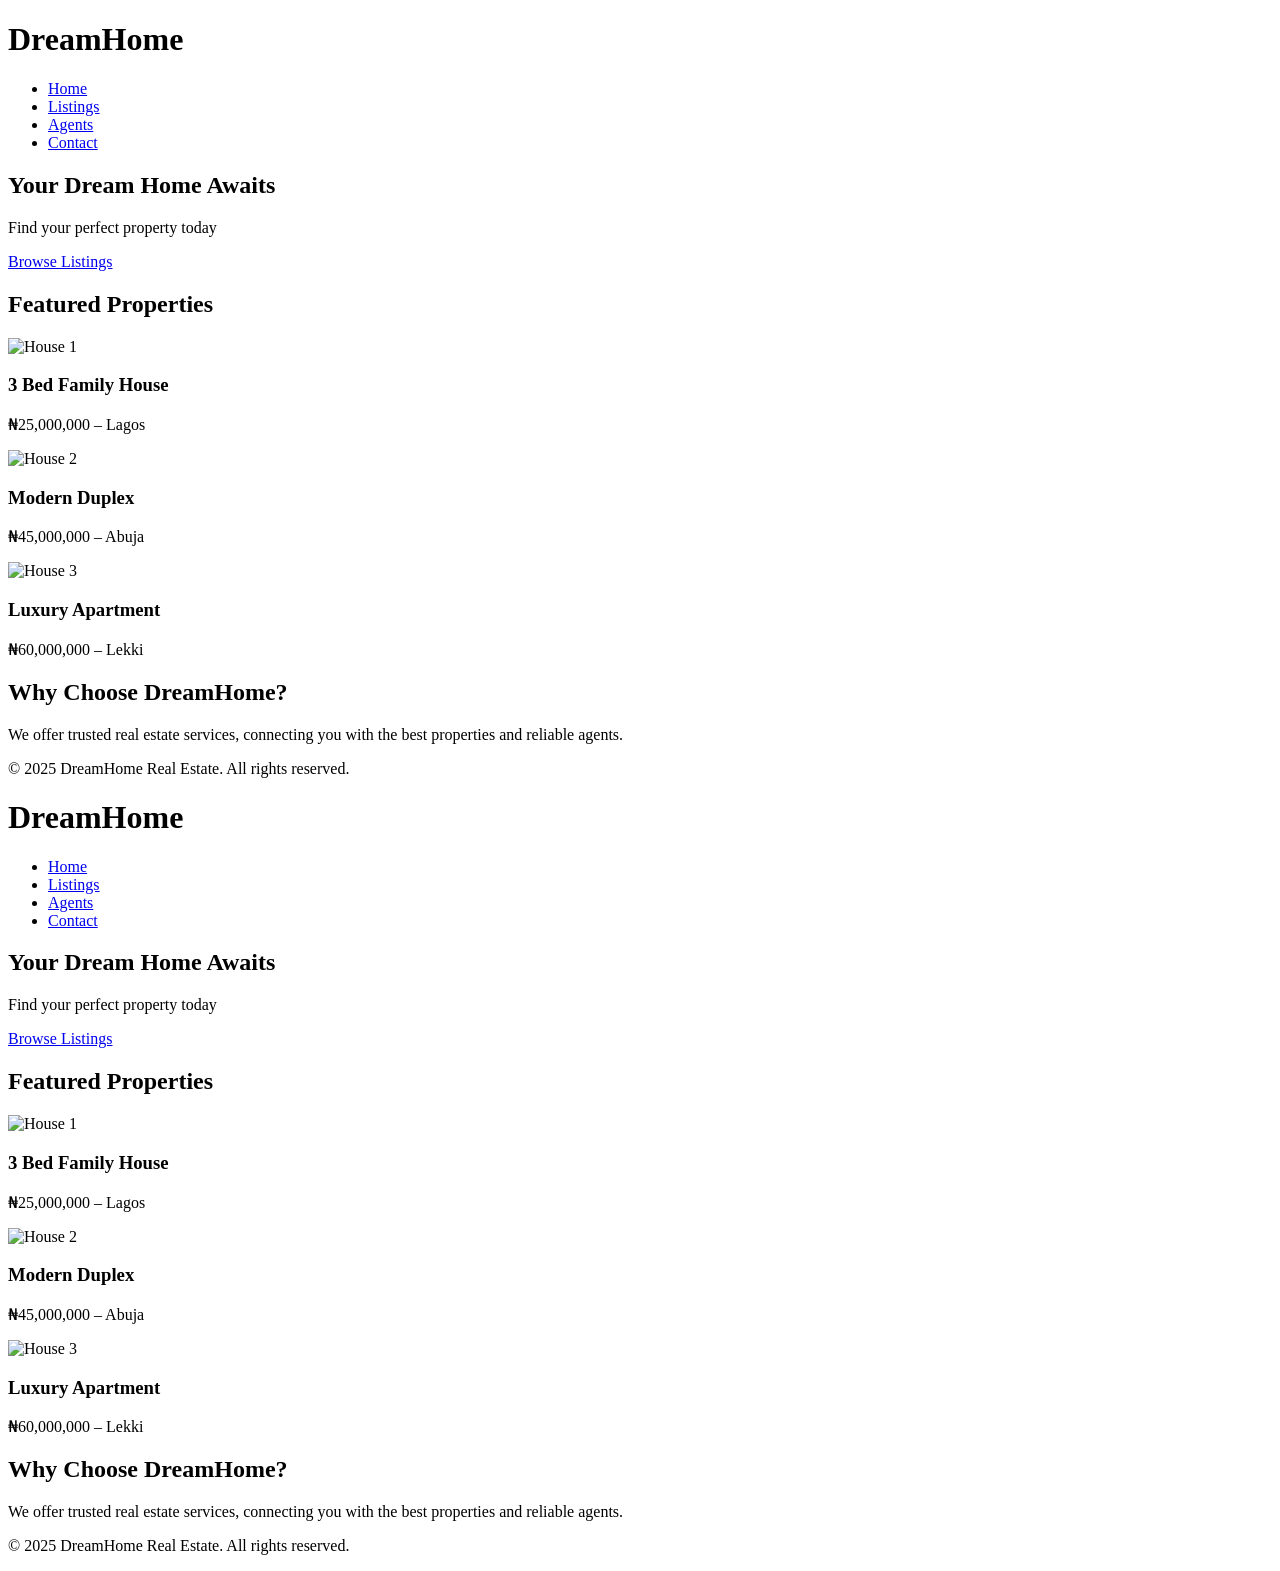
==== index.html @ 2a5d6991 "Rename estate.html to index.html" ====
<!DOCTYPE html>
<html lang="en">
<head>
  <meta charset="UTF-8" />
  <meta name="viewport" content="width=device-width, initial-scale=1.0" />
  <title>DreamHome - Real Estate</title>
  <link rel="stylesheet" href="esate.css" />
</head>
<body>
  <header>
    <div class="container"><!DOCTYPE html>
<html lang="en">
<head>
  <meta charset="UTF-8" />
  <meta name="viewport" content="width=device-width, initial-scale=1.0" />
  <title>DreamHome - Real Estate</title>
  <link rel="stylesheet" href="style.css" />
</head>
<body>
  <header>
    <div class="container">
      <h1>DreamHome</h1>
      <nav>
        <ul>
          <li><a href="#">Home</a></li>
          <li><a href="#">Listings</a></li>
          <li><a href="#">Agents</a></li>
          <li><a href="#">Contact</a></li>
        </ul>
      </nav>
    </div>
  </header>

  <section class="hero">
    <div class="hero-text">
      <h2>Your Dream Home Awaits</h2>
      <p>Find your perfect property today</p>
      <a href="#" class="btn">Browse Listings</a>
    </div>
  </section>

  <section class="properties">
    <div class="container">
      <h2>Featured Properties</h2>
      <div class="property-grid">
        <div class="property-card">
          <img src="https://via.placeholder.com/300x200" alt="House 1">
          <h3>3 Bed Family House</h3>
          <p>₦25,000,000 – Lagos</p>
        </div>
        <div class="property-card">
          <img src="https://via.placeholder.com/300x200" alt="House 2">
          <h3>Modern Duplex</h3>
          <p>₦45,000,000 – Abuja</p>
        </div>
        <div class="property-card">
          <img src="https://via.placeholder.com/300x200" alt="House 3">
          <h3>Luxury Apartment</h3>
          <p>₦60,000,000 – Lekki</p>
        </div>
      </div>
    </div>
  </section>

  <section class="about">
    <div class="container">
      <h2>Why Choose DreamHome?</h2>
      <p>We offer trusted real estate services, connecting you with the best properties and reliable agents.</p>
    </div>
  </section>

  <footer>
    <div class="container">
      <p>&copy; 2025 DreamHome Real Estate. All rights reserved.</p>
    </div>
  </footer>
</body>
</html>

      <h1>DreamHome</h1>
      <nav>
        <ul>
          <li><a href="#">Home</a></li>
          <li><a href="#">Listings</a></li>
          <li><a href="#">Agents</a></li>
          <li><a href="#">Contact</a></li>
        </ul>
      </nav>
    </div>
  </header>

  <section class="hero">
    <div class="hero-text">
      <h2>Your Dream Home Awaits</h2>
      <p>Find your perfect property today</p>
      <a href="#" class="btn">Browse Listings</a>
    </div>
  </section>

  <section class="properties">
    <div class="container">
      <h2>Featured Properties</h2>
      <div class="property-grid">
        <div class="property-card">
          <img src="https://via.placeholder.com/300x200" alt="House 1">
          <h3>3 Bed Family House</h3>
          <p>₦25,000,000 – Lagos</p>
        </div>
        <div class="property-card">
          <img src="https://via.placeholder.com/300x200" alt="House 2">
          <h3>Modern Duplex</h3>
          <p>₦45,000,000 – Abuja</p>
        </div>
        <div class="property-card">
          <img src="https://via.placeholder.com/300x200" alt="House 3">
          <h3>Luxury Apartment</h3>
          <p>₦60,000,000 – Lekki</p>
        </div>
      </div>
    </div>
  </section>

  <section class="about">
    <div class="container">
      <h2>Why Choose DreamHome?</h2>
      <p>We offer trusted real estate services, connecting you with the best properties and reliable agents.</p>
    </div>
  </section>

  <footer>
    <div class="container">
      <p>&copy; 2025 DreamHome Real Estate. All rights reserved.</p>
    </div>
  </footer>
</body>
</html>
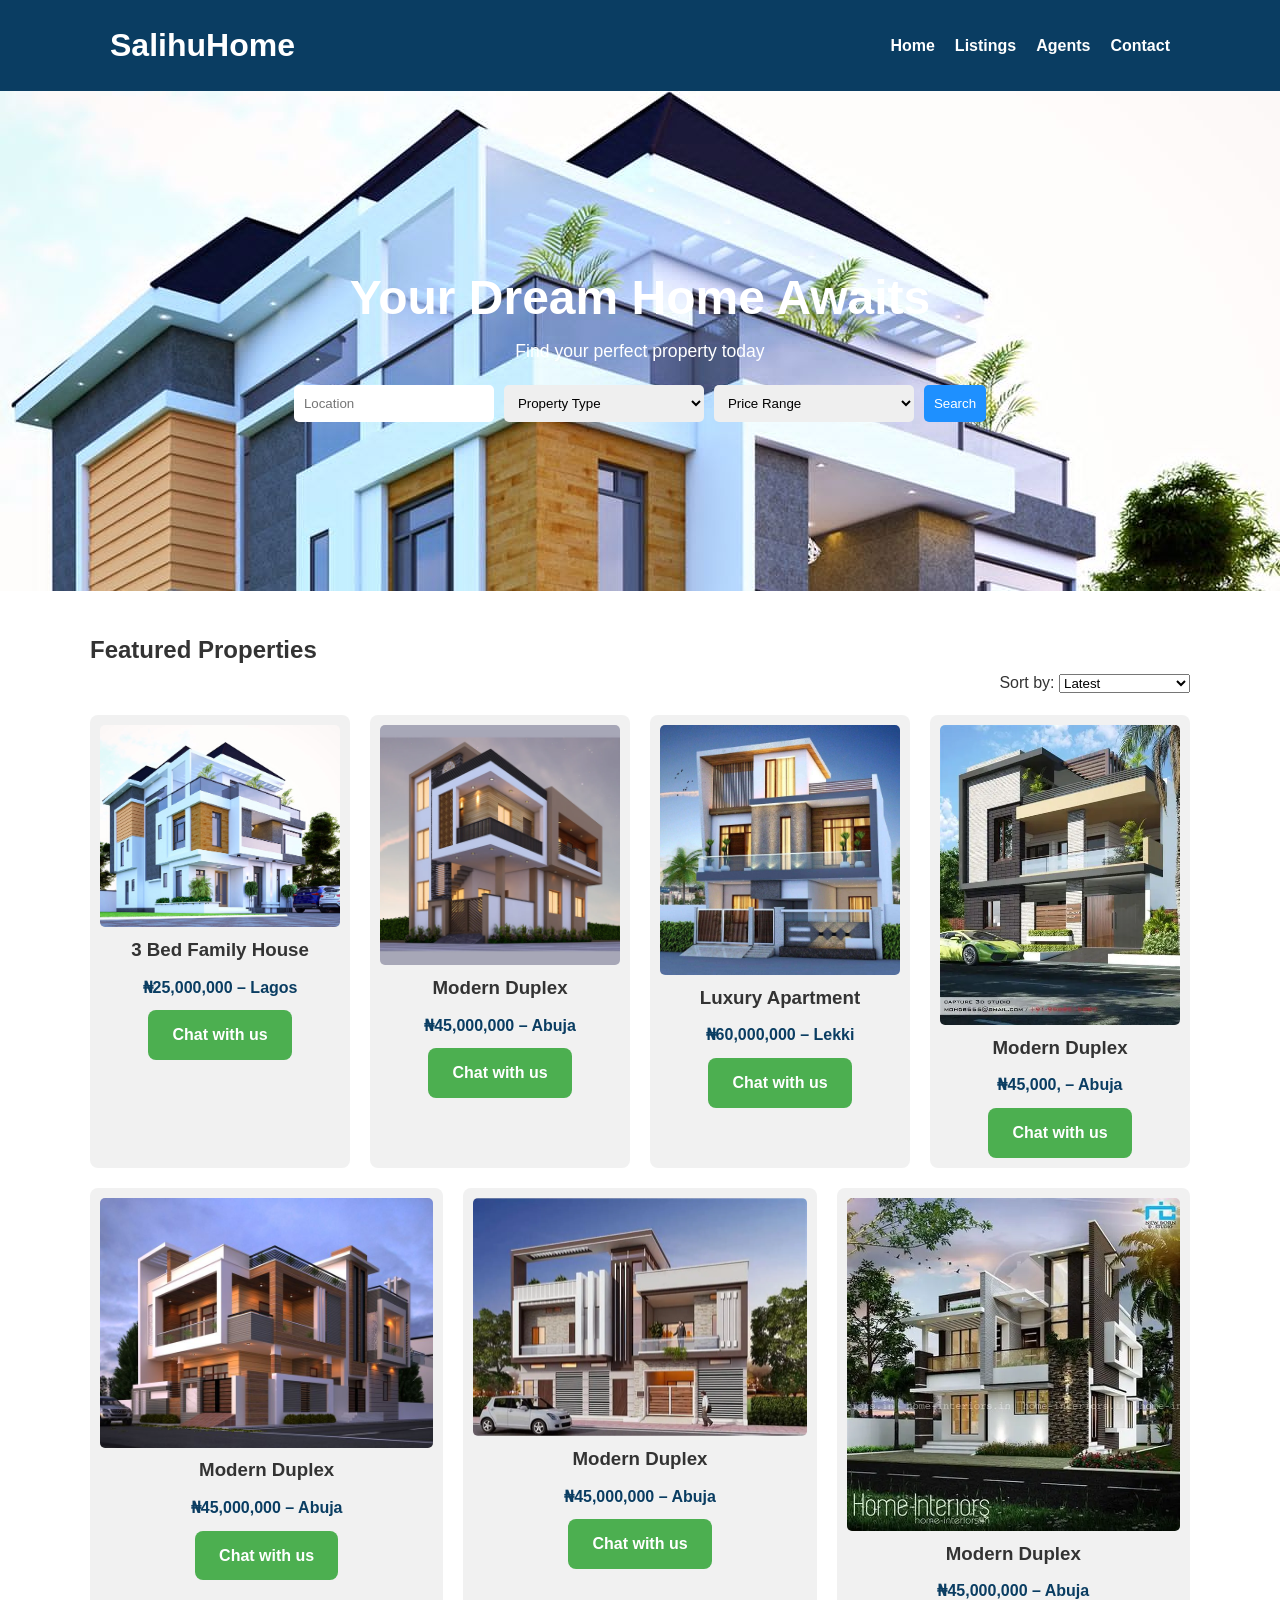
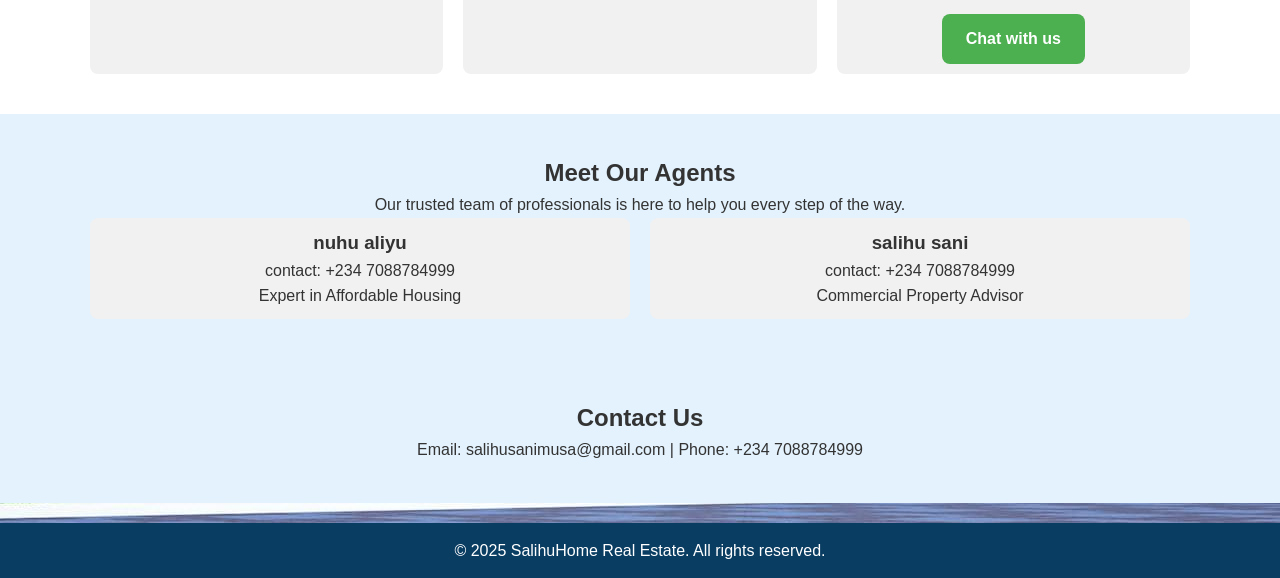
==== commit 1c860a33: "Update index.html" ====
--- a/index.html
+++ b/index.html
@@ -1,136 +1,173 @@
-<!DOCTYPE html>
+   <!DOCTYPE html>
 <html lang="en">
 <head>
   <meta charset="UTF-8" />
   <meta name="viewport" content="width=device-width, initial-scale=1.0" />
-  <title>DreamHome - Real Estate</title>
-  <link rel="stylesheet" href="esate.css" />
+  <title>SalihuHome - Real Estate</title>
+  <link rel="stylesheet" href="index.css" />
 </head>
-<body>
+<body style="background:url('./SGRL-3.jpg')">
+  <!-- HEADER -->
   <header>
-    <div class="container"><!DOCTYPE html>
-<html lang="en">
-<head>
-  <meta charset="UTF-8" />
-  <meta name="viewport" content="width=device-width, initial-scale=1.0" />
-  <title>DreamHome - Real Estate</title>
-  <link rel="stylesheet" href="style.css" />
-</head>
-<body>
-  <header>
-    <div class="container">
-      <h1>DreamHome</h1>
-      <nav>
+    <div class="container header-container">
+      <h1>SalihuHome</h1>
+
+      <!-- Hamburger Menu Icon -->
+      <div class="menu-toggle" id="menu-toggle">
+        ☰
+      </div>
+       
+      <nav id="nav-menu">
         <ul>
-          <li><a href="#">Home</a></li>
-          <li><a href="#">Listings</a></li>
-          <li><a href="#">Agents</a></li>
-          <li><a href="#">Contact</a></li>
+          <li><a href="#home">Home</a></li>
+          <li><a href="#listings">Listings</a></li>
+          <li><a href="#agents">Agents</a></li>
+          <li><a href="#contact">Contact</a></li>
         </ul>
       </nav>
     </div>
+
   </header>
-
-  <section class="hero">
+  <!-- HERO SECTION -->
+  <section id="home" class="hero">
     <div class="hero-text">
       <h2>Your Dream Home Awaits</h2>
       <p>Find your perfect property today</p>
-      <a href="#" class="btn">Browse Listings</a>
-    </div>
+
+      <!-- SEARCH BAR -->
+      <form class="search-bar">
+        <input type="text" placeholder="Location" />
+        <select>
+          <option value="">Property Type</option>
+          <option value="house">House</option>
+          <option value="apartment">Apartment</option>
+          <option value="duplex">Duplex</option>
+        </select>
+        <select>
+          <option value="">Price Range</option>
+          <option value="0-10000000">₦0 - ₦10M</option>
+          <option value="10000000-30000000">₦10M - ₦30M</option>
+          <option value="30000000-100000000">₦30M+</option>
+        </select>
+        <button type="submit">Search</button>
+      </form>
+    </div>   
   </section>
 
-  <section class="properties">
+  <!-- LISTINGS -->
+  <section id="listings" class="properties">
     <div class="container">
       <h2>Featured Properties</h2>
+      <div class="filter-bar">
+        <label>Sort by:
+          <select>
+            <option value="latest">Latest</option>
+            <option value="price-low">Price: Low to High</option>
+            <option value="price-high">Price: High to Low</option>
+          </select>
+        </label>
+      </div>
       <div class="property-grid">
         <div class="property-card">
-          <img src="https://via.placeholder.com/300x200" alt="House 1">
+          <img src="SGRL-3.jpg" alt="House 1">
           <h3>3 Bed Family House</h3>
-          <p>₦25,000,000 – Lagos</p>
+          <p class="price">₦25,000,000 – Lagos</p>
+          <a href="https://wa.link/f64bja" class="btn-link">Chat with us</a>
         </div>
         <div class="property-card">
-          <img src="https://via.placeholder.com/300x200" alt="House 2">
+          <img src="image 2.webp" alt="House 2">
           <h3>Modern Duplex</h3>
-          <p>₦45,000,000 – Abuja</p>
+          <p class="price">₦45,000,000 – Abuja</p>
+          <a href="https://wa.link/f64bja" class="btn-link">Chat with us</a>
         </div>
         <div class="property-card">
-          <img src="https://via.placeholder.com/300x200" alt="House 3">
+          <img src="2ee3f53266ddf2e5c3c57dd24f339f67.jpg" alt="House 3">
           <h3>Luxury Apartment</h3>
-          <p>₦60,000,000 – Lekki</p>
+          <p class="price">₦60,000,000 – Lekki</p>
+          <a href="https://wa.link/f64bja" class="btn-link">Chat with us</a>
+        </div>
+        <div class="property-card">
+          <img src="OIP.webp" alt="House 2">
+          <h3>Modern Duplex</h3>
+          <p class="price">₦45,000, – Abuja</p>
+          <a href="https://wa.link/f64bja" class="btn-link">Chat with us</a>
+        </div>
+         <div class="property-card">
+          <img src="6fd0834ee2c5324de28566186cab74e6.jpg" alt="House 2">
+          <h3>Modern Duplex</h3>
+          <p class="price">₦45,000,000 – Abuja</p>
+          <a href="https://wa.link/f64bja" class="btn-link">Chat with us</a>
+        </div>
+        <div class="property-card">
+          <img src="OIP (2).webp" alt="House 2">
+          <h3>Modern Duplex</h3>
+          <p class="price">₦45,000,000 – Abuja</p>
+          <a href="https://wa.link/f64bja" class="btn-link">Chat with us</a>
+        </div>
+         <div class="property-card">
+          <img src="OIP (1).webp" alt="House 2">
+          <h3>Modern Duplex</h3>
+          <p class="price">₦45,000,000 – Abuja</p>
+          <a href="https://wa.link/f64bja" class="btn-link">Chat with us</a>
         </div>
       </div>
     </div>
   </section>
 
-  <section class="about">
+  <!-- AGENTS -->
+  <section id="agents" class="about">
     <div class="container">
-      <h2>Why Choose DreamHome?</h2>
-      <p>We offer trusted real estate services, connecting you with the best properties and reliable agents.</p>
-    </div>
-  </section>
-
-  <footer>
-    <div class="container">
-      <p>&copy; 2025 DreamHome Real Estate. All rights reserved.</p>
-    </div>
-  </footer>
-</body>
-</html>
-
-      <h1>DreamHome</h1>
-      <nav>
-        <ul>
-          <li><a href="#">Home</a></li>
-          <li><a href="#">Listings</a></li>
-          <li><a href="#">Agents</a></li>
-          <li><a href="#">Contact</a></li>
-        </ul>
-      </nav>
-    </div>
-  </header>
-
-  <section class="hero">
-    <div class="hero-text">
-      <h2>Your Dream Home Awaits</h2>
-      <p>Find your perfect property today</p>
-      <a href="#" class="btn">Browse Listings</a>
-    </div>
-  </section>
-
-  <section class="properties">
-    <div class="container">
-      <h2>Featured Properties</h2>
+      <h2>Meet Our Agents</h2>
+      <p>Our trusted team of professionals is here to help you every step of the way.</p>
       <div class="property-grid">
         <div class="property-card">
-          <img src="https://via.placeholder.com/300x200" alt="House 1">
-          <h3>3 Bed Family House</h3>
-          <p>₦25,000,000 – Lagos</p>
+          <h3>nuhu aliyu</h3>
+          <p> contact: +234 7088784999</p>
+          <p>Expert in Affordable Housing</p>
         </div>
         <div class="property-card">
-          <img src="https://via.placeholder.com/300x200" alt="House 2">
-          <h3>Modern Duplex</h3>
-          <p>₦45,000,000 – Abuja</p>
-        </div>
-        <div class="property-card">
-          <img src="https://via.placeholder.com/300x200" alt="House 3">
-          <h3>Luxury Apartment</h3>
-          <p>₦60,000,000 – Lekki</p>
+          <h3>salihu sani</h3>
+          <p>contact: +234 7088784999</p>
+          <p>Commercial Property Advisor</p>
         </div>
       </div>
     </div>
   </section>
 
-  <section class="about">
+  <!-- CONTACT -->
+  <section id="contact" class="about">
     <div class="container">
-      <h2>Why Choose DreamHome?</h2>
-      <p>We offer trusted real estate services, connecting you with the best properties and reliable agents.</p>
+      <h2>Contact Us</h2>
+      <p>Email: salihusanimusa@gmail.com | Phone: +234 7088784999</p>
     </div>
   </section>
 
+  <!-- FOOTER -->
   <footer>
     <div class="container">
-      <p>&copy; 2025 DreamHome Real Estate. All rights reserved.</p>
+      <p>&copy; 2025 SalihuHome Real Estate. All rights reserved.</p>
     </div>
   </footer>
+
+  <!-- JAVASCRIPT -->
+  <script>
+    // Smooth scrolling
+    document.querySelectorAll('a[href^="#"]').forEach(anchor => {
+      anchor.addEventListener("click", function(e) {
+        e.preventDefault();
+        document.querySelector(this.getAttribute("href")).scrollIntoView({
+          behavior: "smooth"
+        });
+      });
+    });
+
+    // Mobile menu toggle
+    const menuToggle = document.getElementById("menu-toggle");
+    const navMenu = document.getElementById("nav-menu");
+
+    menuToggle.addEventListener("click", () => {
+      navMenu.classList.toggle("active");
+    });
+  </script>
 </body>
 </html>
--- a/index.css
+++ b/index.css
@@ -0,0 +1,479 @@
+ /* ===== HEADER ===== */
+header {
+  background-color: #0a3d62;
+  color: white;
+  padding: 15px 0;
+  position: sticky;
+  top: 0;
+  z-index: 100;
+}
+
+.header-container {
+  display: flex;
+  justify-content: space-between;
+  align-items: center;
+}
+
+nav ul {
+  list-style: none;
+  display: flex;
+  gap: 20px;
+}
+
+nav ul li a {
+  color: white;
+  text-decoration: none;
+  font-weight: bold;
+  transition: 0.3s;
+}
+
+nav ul li a:hover {
+  color: #1e90ff;
+}
+
+/* ===== HAMBURGER MENU ===== */
+.menu-toggle {
+  display: none;
+  font-size: 1.8em;
+  cursor: pointer;
+}
+
+/* ===== MOBILE MENU ===== */
+@media (max-width: 768px) {
+  nav {
+    position: absolute;
+    top: 65px;
+    right: 0;
+    background: #0a3d62;
+    width: 200px;
+    display: none;
+    flex-direction: column;
+    padding: 15px;
+  }
+
+  nav.active {
+    display: flex;
+  }
+
+  nav ul {
+    flex-direction: column;
+    gap: 15px;
+  }
+
+  .menu-toggle {
+    display: block;
+  }
+}
+
+/* Rest of your styles here (Hero, Search, Properties, etc.) */
+* {
+  margin: 0;
+  padding: 0;
+  box-sizing: border-box;
+}
+
+body {
+  font-family: Arial, sans-serif;
+  line-height: 1.6;
+  background-color: #f9f9f9;
+  color: #333;
+}
+
+.container {
+  width: 90%;
+  max-width: 1100px;
+  margin: auto;
+}
+
+/* HEADER */
+header {
+  background-color: #0a3d62;
+  color: white;
+  padding: 15px 0;
+  position: sticky;
+  top: 0;
+  z-index: 100;
+}
+
+header h1 {
+  margin-left: 20px;
+}
+
+nav ul {
+  list-style: none;
+  display: flex;
+  gap: 20px;
+  flex-wrap: wrap;
+}
+
+nav ul li a {
+  color: white;
+  text-decoration: none;
+  font-weight: bold;
+  transition: 0.3s;
+}
+
+nav ul li a:hover {
+  color: #1e90ff;
+}
+
+/* HERO */
+.hero {
+  background: url('./SGRL-3.jpg') center/cover no-repeat;
+  height: 500px;
+  display: flex;
+  align-items: center;
+  justify-content: center;
+  text-align: center;
+  color: rgb(158, 114, 114);
+  padding: 20px;
+}
+
+.hero-text h2 {
+  font-size: 2.5em;
+}
+
+.hero-text p {
+  margin-bottom: 20px;
+  font-size: 1.1em;
+}
+
+/* SEARCH BAR */
+.search-bar {
+  display: flex;
+  flex-wrap: wrap;
+  gap: 10px;
+  justify-content: center;
+}
+
+.search-bar input,
+.search-bar select,
+.search-bar button {
+  padding: 10px;
+  border: none;
+  border-radius: 5px;
+}
+
+.search-bar input,
+.search-bar select {
+  width: 200px;
+}
+
+.search-bar button {
+  background: #1e90ff;
+  color: white;
+  cursor: pointer;
+}
+
+.search-bar button:hover {
+  background: #0a75d8;
+}
+
+/* PROPERTIES */
+.properties {
+  padding: 40px 0;
+  background: #fff;
+}
+
+.filter-bar {
+  margin-bottom: 20px;
+  text-align: right;
+}
+
+.property-grid {
+  display: flex;
+  gap: 20px;
+  flex-wrap: wrap;
+}
+
+.property-card {
+  flex: 1;
+  background: #f1f1f1;
+  padding: 10px;
+  border-radius: 8px;
+  min-width: 250px;
+  text-align: center;
+}
+
+.property-card img {
+  width: 100%;
+  border-radius: 5px;
+}
+
+.price {
+  color: #0a3d62;
+  font-weight: bold;
+  margin: 10px 0;
+}
+
+.details-btn {
+  background: #1e90ff;
+  color: white;
+  border: none;
+  padding: 8px 15px;
+  cursor: pointer;
+  border-radius: 5px;
+}
+
+.details-btn:hover {
+  background: #0a75d8;
+}
+
+/* ABOUT */
+.about {
+  padding: 40px 0;
+  background-color: #e3f2fd;
+  text-align: center;
+}
+
+/* FOOTER */
+footer {
+  background-color: #0a3d62;
+  color: white;
+  text-align: center;
+  padding: 15px 0;
+  margin-top: 20px;
+}
+
+/* ===== RESPONSIVE DESIGN ===== */
+
+/* Tablets */
+@media (max-width: 768px) {
+  nav ul {
+    justify-content: center;
+  }
+
+  .hero {
+    height: auto;
+    padding: 40px 20px;
+  }
+
+  .hero-text h2 {
+    font-size: 2em;
+  }
+
+  .property-card {
+    min-width: 45%;
+  }
+}
+
+/* Mobile Phones */
+@media (max-width: 480px) {
+  nav ul {
+    flex-direction: column;
+    align-items: center;
+  }
+
+  .hero-text h2 {
+    font-size: 1.8em;
+  }
+
+  .search-bar {
+    flex-direction: column;
+    align-items: center;
+  }
+
+  .search-bar input,
+  .search-bar select,
+  .search-bar button {
+    width: 100%;
+  }
+
+  .filter-bar {
+    text-align: center;
+  }
+
+  .property-card {
+    min-width: 100%;
+  }
+
+  .container {
+    width: 95%;
+  }
+}
+* {
+  margin: 0;
+  padding: 0;
+  box-sizing: border-box;
+}
+
+body {
+  font-family: Arial, sans-serif;
+  line-height: 1.6;
+  background-color: #f9f9f9;
+  color: #333;
+}
+
+.container {
+  width: 90%;
+  max-width: 1100px;
+  margin: auto;
+}
+
+/* HEADER */
+header {
+  background-color: #0a3d62;
+  color: white;
+  padding: 20px 0;
+  position: sticky;
+  top: 0;
+  z-index: 100;
+}
+
+header h1 {
+  float: left;
+  margin-left: 20px;
+}
+
+nav {
+  float: right;
+  margin-right: 20px;
+}
+
+nav ul {
+  list-style: none;
+  display: flex;
+  gap: 20px;
+}
+
+nav ul li a {
+  color: white;
+  text-decoration: none;
+  font-weight: bold;
+  transition: 0.3s;
+}
+
+nav ul li a:hover {
+  color: #1e90ff;
+}
+
+/* HERO */
+.hero {
+  background: url('https://via.placeholder.com/1200x400') center/cover no-repeat;
+  height: 500px;
+  display: flex;
+  align-items: center;
+  justify-content: center;
+  text-align: center;
+  color: white;
+}
+
+.hero-text h2 {
+  font-size: 3em;
+}
+
+.hero-text p {
+  margin-bottom: 20px;
+}
+
+/* SEARCH BAR */
+.search-bar {
+  display: flex;
+  flex-wrap: wrap;
+  gap: 10px;
+  justify-content: center;
+}
+
+.search-bar input,
+.search-bar select,
+.search-bar button {
+  padding: 10px;
+  border: none;
+  border-radius: 5px;
+}
+
+.search-bar input,
+.search-bar select {
+  width: 200px;
+}
+
+.search-bar button {
+  background: #1e90ff;
+  color: white;
+  cursor: pointer;
+}
+
+.search-bar button:hover {
+  background: #0a75d8;
+}
+
+/* PROPERTIES */
+.properties {
+  padding: 40px 0;
+  background: #fff;
+}
+
+.filter-bar {
+  margin-bottom: 20px;
+  text-align: right;
+}
+
+.property-grid {
+  display: flex;
+  gap: 20px;
+  flex-wrap: wrap;
+}
+
+.property-card {
+  flex: 1;
+  background: #f1f1f1;
+  padding: 10px;
+  border-radius: 8px;
+  min-width: 250px;
+  text-align: center;
+}
+
+.property-card img {
+  width: 100%;
+  border-radius: 5px;
+}
+
+.price {
+  color: #0a3d62;
+  font-weight: bold;
+  margin: 10px 0;
+}
+
+.details-btn {
+  background: #1e90ff;
+  color: white;
+  border: none;
+  padding: 8px 15px;
+  cursor: pointer;
+  border-radius: 5px;
+}
+
+.details-btn:hover {
+  background: #0a75d8;
+}
+
+/* ABOUT */
+.about {
+  padding: 40px 0;
+  background-color: #e3f2fd;
+  text-align: center;
+}
+
+/* FOOTER */
+footer {
+  background-color: #0a3d62;
+  color: white;
+  text-align: center;
+  padding: 15px 0;
+  margin-top: 20px;
+}
+.btn-link {
+      display: inline-block;
+      padding: 12px 24px;
+      background-color: #4CAF50; /* Green */
+      color: white;
+      text-decoration: none;
+      font-size: 16px;
+      font-weight: bold;
+      border-radius: 8px;
+      transition: background 0.3s ease;
+    }
+
+    .btn-link:hover {
+      background-color: #45a049;
+    }
